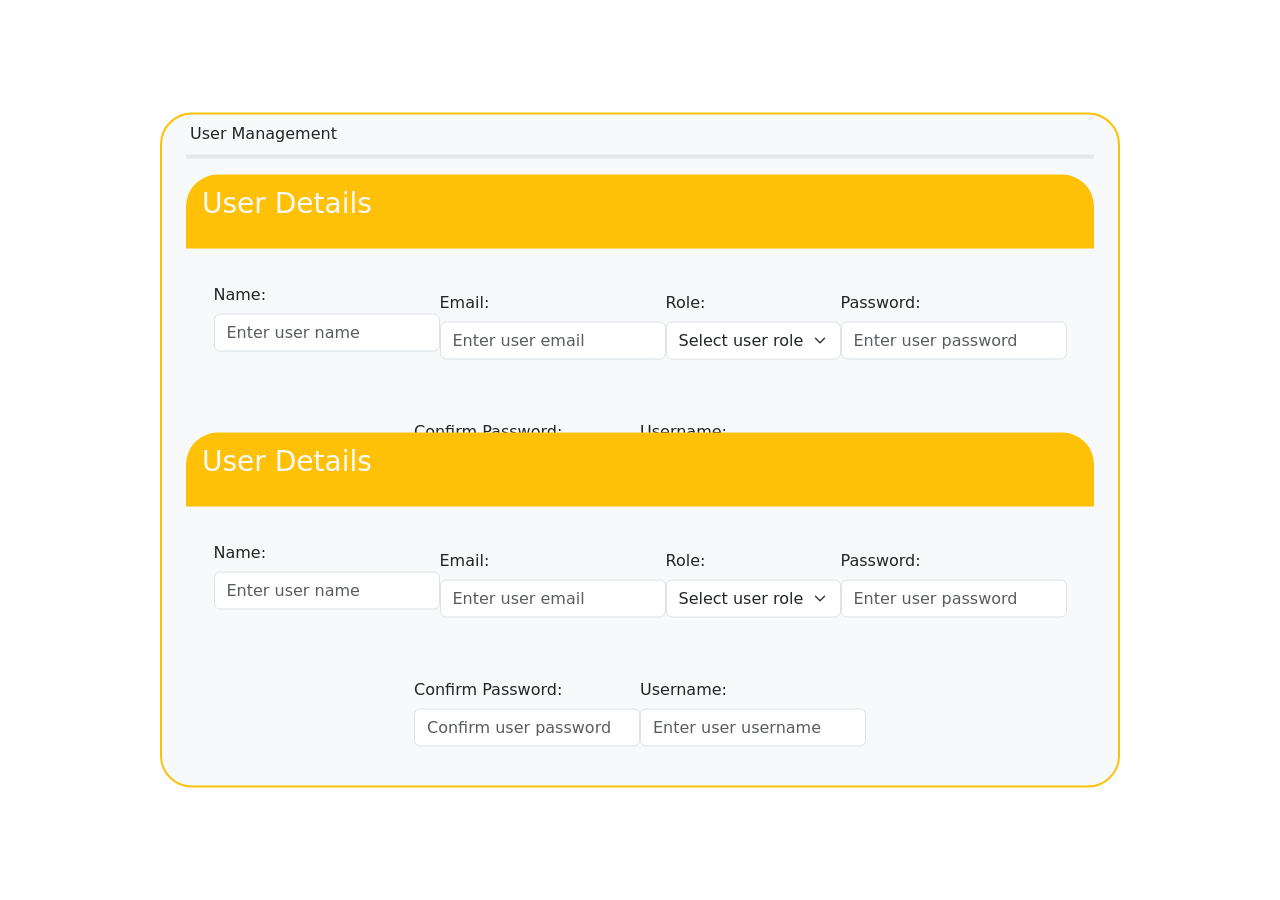
==== h.html @ 58d08305 "bootstrap" ====
<!doctype html>
<html lang="en">

<head>
  <meta charset="utf-8">
  <meta name="viewport" content="width=device-width, initial-scale=1">
  <title>POS System</title>
  <link href="https://cdn.jsdelivr.net/npm/bootstrap@5.3.8/dist/css/bootstrap.min.css" rel="stylesheet"
    integrity="sha384-sRIl4kxILFvY47J16cr9ZwB07vP4J8+LH7qKQnuqkuIAvNWLzeN8tE5YBujZqJLB" crossorigin="anonymous">
</head>

<body>
  <div class="user-page d-flex justify-content-center align-items-center h-100vh">
    <div class="bg-light d-flex  flex-column position-absolute 
        top-50 start-50 translate-middle rounded-5 border border-2 border-warning p-4"
      style="height: 75vh; width: 75vw; transform: translateY(-50%); overflow-y: scroll;">
      <h1 class="user-pop-up-title col-form-label position-absolute top-0 ms-1">User Management</h1>
      <hr class="w-100 border border-2 border-dark-subtle">
      <div class="user-details w-100">
        <div
          class="user-details-header text-light bg-warning rounded-top-5 pt-2 pb-2 d-flex justify-content-lg-start justify-content-center">
          <p class="fs-3 ms-3">User Details</p>
        </div>
        <div class="user-details-body d-flex flex-column align-items-center justify-content-center h-100">
          <div class="user-details-body-content d-flex flex-wrap flex-fill align-items-center justify-content-center h-100">
            <div class="user-detail-box user-name-box">
              <label for="user-name" class="col-form-label">Name:</label>
              <input type="text" class="form-control" id="user-name" placeholder="Enter user name">
            </div>
            <div class="user-detail-box user-email-box mt-3">
              <label for="user-email" class="col-form-label">Email:</label>
              <input type="email" class="form-control" id="user-email" placeholder="Enter user email">
            </div>
            <div class="user-detail-box user-role-box mt-3">
              <label for="user-role" class="col-form-label">Role:</label>
              <select class="form-select" id="user-role">
                <option value="" disabled selected>Select user role</option>
                <option value="admin">Admin</option>
                <option value="cashier">Cashier</option>
                <option value="manager">Manager</option>
              </select>
            </div>
            <div class="user-detail-box user-password-box mt-3">
              <label for="user-password" class="col-form-label">Password:</label>
              <input type="password" class="form-control" id="user-password" placeholder="Enter user password">
            </div>
            <div class="user-detail-box user-confirm-password-box mt-3">
              <label for="user-confirm-password" class="col-form-label">Confirm Password:</label>
              <input type="password" class="form-control" id="user-confirm-password"
                placeholder="Confirm user password">
            </div>
            <div class="user-detail-box user-username-box mt-3">
              <label for="user-username" class="col-form-label">Username:</label>
              <input type="text" class="form-control" id="user-username" placeholder="Enter user username">
            </div>
          </div>
        </div>

      </div>
      <div class="user-details w-100">
        <div
          class="user-details-header text-light bg-warning rounded-top-5 pt-2 pb-2 d-flex justify-content-lg-start justify-content-center">
          <p class="fs-3 ms-3">User Details</p>
        </div>
        <div class="user-details-body d-flex flex-column align-items-center justify-content-center h-100">
          <div class="user-details-body-content d-flex flex-wrap flex-fill align-items-center justify-content-center h-100">
            <div class="user-detail-box user-name-box">
              <label for="user-name" class="col-form-label">Name:</label>
              <input type="text" class="form-control" id="user-name" placeholder="Enter user name">
            </div>
            <div class="user-detail-box user-email-box mt-3">
              <label for="user-email" class="col-form-label">Email:</label>
              <input type="email" class="form-control" id="user-email" placeholder="Enter user email">
            </div>
            <div class="user-detail-box user-role-box mt-3">
              <label for="user-role" class="col-form-label">Role:</label>
              <select class="form-select" id="user-role">
                <option value="" disabled selected>Select user role</option>
                <option value="admin">Admin</option>
                <option value="cashier">Cashier</option>
                <option value="manager">Manager</option>
              </select>
            </div>
            <div class="user-detail-box user-password-box mt-3">
              <label for="user-password" class="col-form-label">Password:</label>
              <input type="password" class="form-control" id="user-password" placeholder="Enter user password">
            </div>
            <div class="user-detail-box user-confirm-password-box mt-3">
              <label for="user-confirm-password" class="col-form-label">Confirm Password:</label>
              <input type="password" class="form-control" id="user-confirm-password"
                placeholder="Confirm user password">
            </div>
            <div class="user-detail-box user-username-box mt-3">
              <label for="user-username" class="col-form-label">Username:</label>
              <input type="text" class="form-control" id="user-username" placeholder="Enter user username">
            </div>
          </div>
        </div>

      </div>
    </div>
  </div>
    <script src="https://cdn.jsdelivr.net/npm/bootstrap@5.3.8/dist/js/bootstrap.bundle.min.js"
      integrity="sha384-FKyoEForCGlyvwx9Hj09JcYn3nv7wiPVlz7YYwJrWVcXK/BmnVDxM+D2scQbITxI"
      crossorigin="anonymous"></script>
</body>

</html>
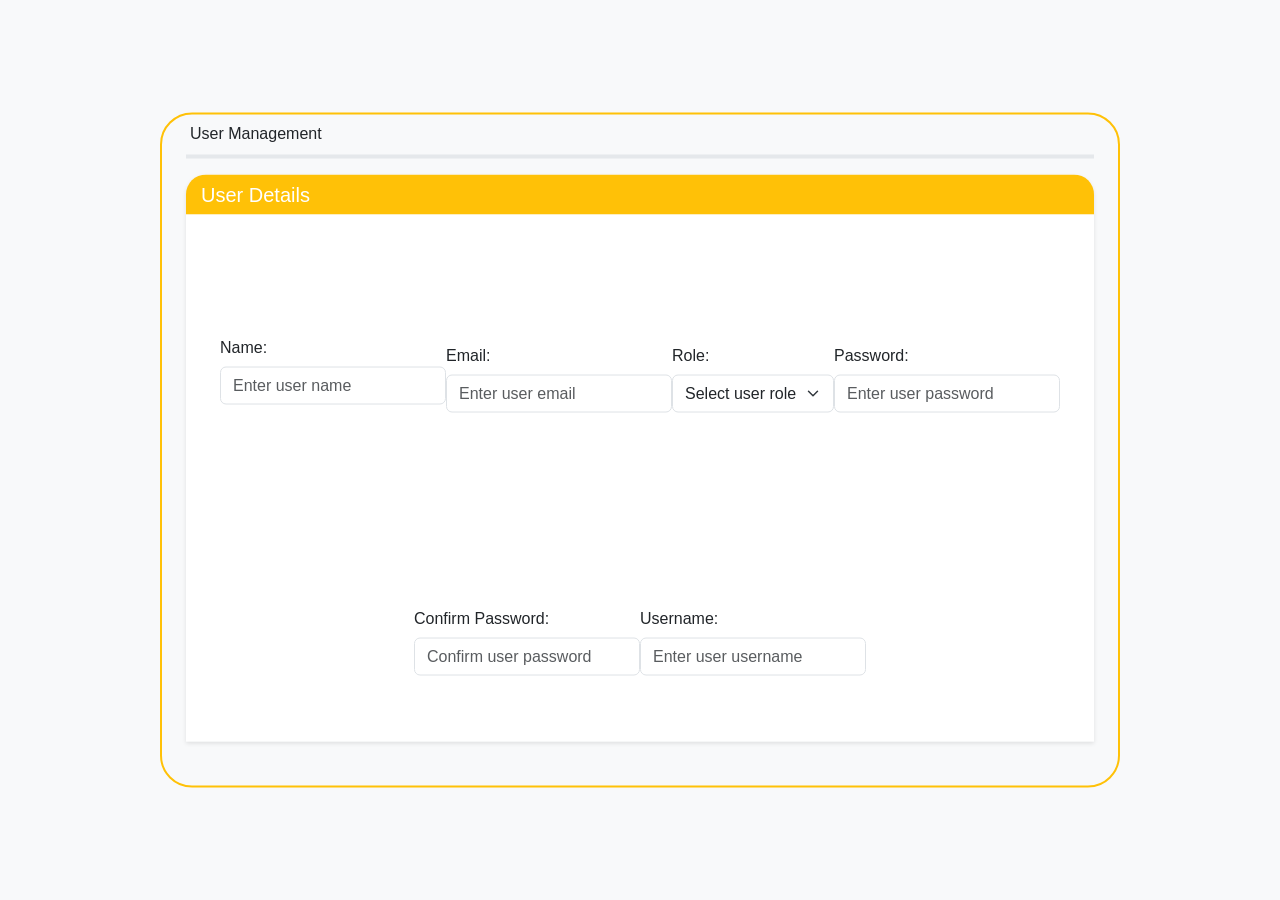
==== commit 8e7174bf: "user manage" ====
--- a/h.html
+++ b/h.html
@@ -7,6 +7,7 @@
   <title>POS System</title>
   <link href="https://cdn.jsdelivr.net/npm/bootstrap@5.3.8/dist/css/bootstrap.min.css" rel="stylesheet"
     integrity="sha384-sRIl4kxILFvY47J16cr9ZwB07vP4J8+LH7qKQnuqkuIAvNWLzeN8tE5YBujZqJLB" crossorigin="anonymous">
+  <link rel="stylesheet" href="style.css">
 </head>
 
 <body>
@@ -18,49 +19,8 @@
       <hr class="w-100 border border-2 border-dark-subtle">
       <div class="user-details w-100">
         <div
-          class="user-details-header text-light bg-warning rounded-top-5 pt-2 pb-2 d-flex justify-content-lg-start justify-content-center">
-          <p class="fs-3 ms-3">User Details</p>
-        </div>
-        <div class="user-details-body d-flex flex-column align-items-center justify-content-center h-100">
-          <div class="user-details-body-content d-flex flex-wrap flex-fill align-items-center justify-content-center h-100">
-            <div class="user-detail-box user-name-box">
-              <label for="user-name" class="col-form-label">Name:</label>
-              <input type="text" class="form-control" id="user-name" placeholder="Enter user name">
-            </div>
-            <div class="user-detail-box user-email-box mt-3">
-              <label for="user-email" class="col-form-label">Email:</label>
-              <input type="email" class="form-control" id="user-email" placeholder="Enter user email">
-            </div>
-            <div class="user-detail-box user-role-box mt-3">
-              <label for="user-role" class="col-form-label">Role:</label>
-              <select class="form-select" id="user-role">
-                <option value="" disabled selected>Select user role</option>
-                <option value="admin">Admin</option>
-                <option value="cashier">Cashier</option>
-                <option value="manager">Manager</option>
-              </select>
-            </div>
-            <div class="user-detail-box user-password-box mt-3">
-              <label for="user-password" class="col-form-label">Password:</label>
-              <input type="password" class="form-control" id="user-password" placeholder="Enter user password">
-            </div>
-            <div class="user-detail-box user-confirm-password-box mt-3">
-              <label for="user-confirm-password" class="col-form-label">Confirm Password:</label>
-              <input type="password" class="form-control" id="user-confirm-password"
-                placeholder="Confirm user password">
-            </div>
-            <div class="user-detail-box user-username-box mt-3">
-              <label for="user-username" class="col-form-label">Username:</label>
-              <input type="text" class="form-control" id="user-username" placeholder="Enter user username">
-            </div>
-          </div>
-        </div>
-
-      </div>
-      <div class="user-details w-100">
-        <div
-          class="user-details-header text-light bg-warning rounded-top-5 pt-2 pb-2 d-flex justify-content-lg-start justify-content-center">
-          <p class="fs-3 ms-3">User Details</p>
+          class="user-details-header">
+          <p >User Details</p>
         </div>
         <div class="user-details-body d-flex flex-column align-items-center justify-content-center h-100">
           <div class="user-details-body-content d-flex flex-wrap flex-fill align-items-center justify-content-center h-100">
--- a/style.css
+++ b/style.css
@@ -0,0 +1,44 @@
+*{
+    margin: 0;
+    padding: 0;
+    box-sizing: border-box;
+}
+
+body{
+    background-color: #f8f9fa;
+    font-family: Arial, sans-serif;
+}
+
+.user-details{
+    overflow: hidden;
+    background-color: transparent;
+    box-shadow: 0 2px 4px rgba(0, 0, 0, 0.1);
+    margin-bottom: 20px;
+    border-radius: 20px 20px 0 0;
+    height: 100%;
+}
+
+.user-details-header{
+    display: flex;
+    justify-content: left;
+    align-items: center;
+    background-color: #ffc107;
+    color: white;
+    width: 100%;
+
+    height: 40px;
+}
+
+.user-details-header p{
+    margin: 0;
+    margin-left: 15px;
+
+    font-size: 20px;
+}
+.user-details-body{
+    background-color: white;
+    width: 100%;
+    height: 100%;
+    padding: 20px;
+
+}
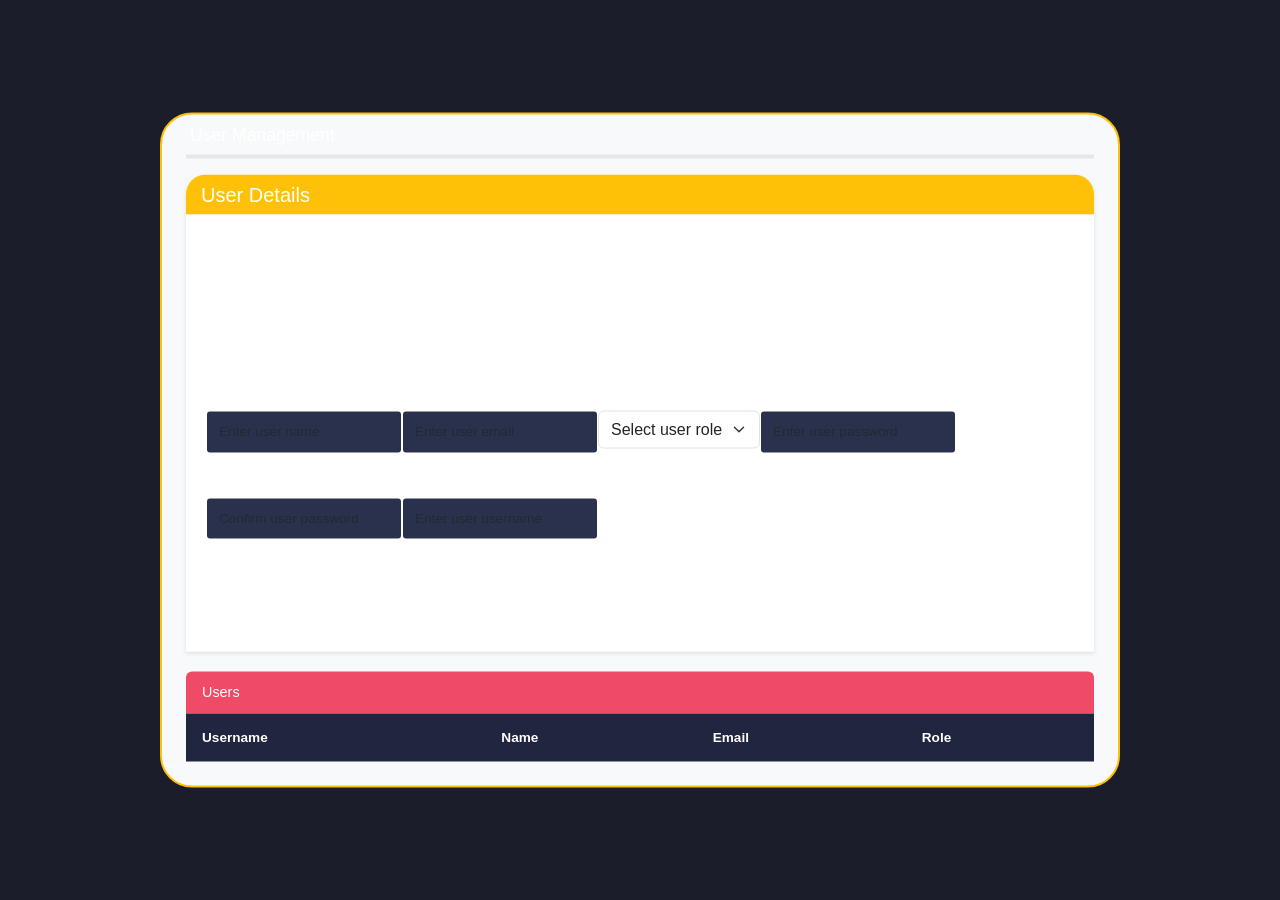
==== commit be5702d8: "user" ====
--- a/h.html
+++ b/h.html
@@ -8,6 +8,7 @@
   <link href="https://cdn.jsdelivr.net/npm/bootstrap@5.3.8/dist/css/bootstrap.min.css" rel="stylesheet"
     integrity="sha384-sRIl4kxILFvY47J16cr9ZwB07vP4J8+LH7qKQnuqkuIAvNWLzeN8tE5YBujZqJLB" crossorigin="anonymous">
   <link rel="stylesheet" href="style.css">
+  <link rel="stylesheet" href="css/style.css">
 </head>
 
 <body>
@@ -15,25 +16,25 @@
     <div class="bg-light d-flex  flex-column position-absolute 
         top-50 start-50 translate-middle rounded-5 border border-2 border-warning p-4"
       style="height: 75vh; width: 75vw; transform: translateY(-50%); overflow-y: scroll;">
-      <h1 class="user-pop-up-title col-form-label position-absolute top-0 ms-1">User Management</h1>
+      <h1 class="page-title user-pop-up-title col-form-label position-absolute top-0 ms-1">User Management</h1>
       <hr class="w-100 border border-2 border-dark-subtle">
       <div class="user-details w-100">
-        <div
-          class="user-details-header">
-          <p >User Details</p>
+        <div class="user-details-header">
+          <p>User Details</p>
         </div>
-        <div class="user-details-body d-flex flex-column align-items-center justify-content-center h-100">
-          <div class="user-details-body-content d-flex flex-wrap flex-fill align-items-center justify-content-center h-100">
-            <div class="user-detail-box user-name-box">
-              <label for="user-name" class="col-form-label">Name:</label>
+        <div class="user-details-body d-flex flex-column align-items-center justify-content-center ">
+          <div
+            class="user-details-body-content d-flex flex-wrap ">
+            <div class="input-box">
+              <label for="input-field-labels" class="col-form-label">Name:</label>
               <input type="text" class="form-control" id="user-name" placeholder="Enter user name">
             </div>
-            <div class="user-detail-box user-email-box mt-3">
-              <label for="user-email" class="col-form-label">Email:</label>
+            <div class="input-box">
+              <label for="input-field-labels" class="col-form-label">Email:</label>
               <input type="email" class="form-control" id="user-email" placeholder="Enter user email">
             </div>
-            <div class="user-detail-box user-role-box mt-3">
-              <label for="user-role" class="col-form-label">Role:</label>
+            <div class="input-box">
+              <label for="input-field-labels" class="col-form-label">Role:</label>
               <select class="form-select" id="user-role">
                 <option value="" disabled selected>Select user role</option>
                 <option value="admin">Admin</option>
@@ -41,28 +42,42 @@
                 <option value="manager">Manager</option>
               </select>
             </div>
-            <div class="user-detail-box user-password-box mt-3">
-              <label for="user-password" class="col-form-label">Password:</label>
+            <div class="input-box">
+              <label for="input-field-labels" class="col-form-label">Password:</label>
               <input type="password" class="form-control" id="user-password" placeholder="Enter user password">
             </div>
-            <div class="user-detail-box user-confirm-password-box mt-3">
-              <label for="user-confirm-password" class="col-form-label">Confirm Password:</label>
+            <div class="input-box">
+              <label for="input-field-labels" class="col-form-label">Confirm Password:</label>
               <input type="password" class="form-control" id="user-confirm-password"
                 placeholder="Confirm user password">
             </div>
-            <div class="user-detail-box user-username-box mt-3">
-              <label for="user-username" class="col-form-label">Username:</label>
+            <div class="input-box">
+              <label for="input-field-labels" class="col-form-label">Username:</label>
               <input type="text" class="form-control" id="user-username" placeholder="Enter user username">
             </div>
           </div>
         </div>
-
+      </div>
+      <div class="table-container">
+        <h3 class="table-header">Users</h3>
+        <table>
+          <thead>
+            <tr>
+              <th>Username</th>
+              <th>Name</th>
+              <th>Email</th>
+              <th>Role</th>
+            </tr>
+          </thead>
+          <tbody id="user-table-body">
+          </tbody>
+        </table>
       </div>
     </div>
   </div>
-    <script src="https://cdn.jsdelivr.net/npm/bootstrap@5.3.8/dist/js/bootstrap.bundle.min.js"
-      integrity="sha384-FKyoEForCGlyvwx9Hj09JcYn3nv7wiPVlz7YYwJrWVcXK/BmnVDxM+D2scQbITxI"
-      crossorigin="anonymous"></script>
+  <script src="https://cdn.jsdelivr.net/npm/bootstrap@5.3.8/dist/js/bootstrap.bundle.min.js"
+    integrity="sha384-FKyoEForCGlyvwx9Hj09JcYn3nv7wiPVlz7YYwJrWVcXK/BmnVDxM+D2scQbITxI"
+    crossorigin="anonymous"></script>
 </body>
 
 </html>
--- a/css/style.css
+++ b/css/style.css
@@ -0,0 +1,913 @@
+/* =========================================================
+   1. BASE VARIABLES & RESETS
+   ========================================================= */
+:root {
+    --bg-main: #1c1d2b;       /* Dark background */
+    --bg-card: #20263f;       /* Slightly lighter blue for cards */
+    --accent: #f04b66;        /* Pinkish red accent */
+    --text-main: #ffffff;     /* Primary text */
+    --text-muted: #a1a1aa;    /* Secondary/Muted text */
+    --header-bg: #1c1d2b;     /* Header background */
+    /* --input-bg: #162b4d;      Deep blue for input fields */
+    --input-bg: #2a314d;
+
+    --btn-blue: #3498db;      /* Add to cart blue */
+    --btn-green: #2ecc71;     /* Purchase green */
+    --btn-orange: #ffab24;    /* Reset / Subtotal orange */
+}
+
+body.light-mode {
+    --bg-main: #eef3ff;
+    --bg-card: #ffffff;
+    --accent: #d84c6f;
+    --newAccent: #FF8C00;
+    --newAccent2: #FFD54F;
+
+    --text-main: #1d2333;
+    --text-muted: #55607a;
+    --header-bg: #ffffff;
+    --input-bg: #e8efff;
+    --btn-blue: #2f78d9;
+    --btn-green: #2f9f66;
+    --btn-orange: #db8c13;
+}
+
+* {
+    margin: 0;
+    padding: 0;
+    box-sizing: border-box;
+    font-family: 'Inter', 'Segoe UI', Roboto, Helvetica, Arial, sans-serif;
+}
+
+body {
+    background-color: var(--bg-main);
+    color: var(--text-main);
+}
+
+/* =========================================================
+   2. TEMPORARY "ALL VIEWED" OVERRIDE
+   ========================================================= */
+/* Delete or comment out this block when you add JavaScript navigation */
+.content-section {
+    display: block !important;
+    min-height: 100vh !important;
+    margin-bottom: 5rem; /* Adds breathing room between sections */
+    border-bottom: 1px dashed rgba(255, 255, 255, 0.1); /* Visual separator */
+    padding-bottom: 3rem;
+}
+
+/* Normal toggle classes (Will be used by JS later) */
+.hidden {
+    display: none !important;
+}
+
+/* =========================================================
+   3. GLOBAL LAYOUT & HEADER
+   ========================================================= */
+main {
+    padding: 2rem 5%;
+}
+
+.page-title {
+    font-size: 1.1rem;
+    font-weight: 500;
+    margin-bottom: 2rem;
+    color: var(--text-main);
+}
+
+header {
+    display: flex;
+    justify-content: space-between;
+    align-items: center;
+    padding: 1rem 2rem;
+    background-color: var(--header-bg);
+    border-bottom: 2px solid var(--bg-card);
+    position: fixed;
+    top: 0;
+    left: 0;
+    width: 100%;
+    z-index: 1000;
+}
+
+.color-circle {
+    width: 20px;
+    height: 20px;
+    background-color: var(--accent);
+    border: 2px solid rgba(255, 255, 255, 0.35);
+    border-radius: 50%;
+    cursor: pointer;
+    transition: all 0.3s ease;
+}
+
+.accent-picker {
+    position: relative;
+    display: inline-flex;
+    align-items: center;
+}
+
+.accent-palette {
+    position: absolute;
+    top: calc(100% + 10px);
+    right: -6px;
+    display: grid;
+    grid-template-columns: repeat(3, 1fr);
+    gap: 8px;
+    width: 126px;
+    padding: 10px;
+    border-radius: 12px;
+    border: 1px solid rgba(255, 255, 255, 0.12);
+    background-color: var(--bg-card);
+    box-shadow: 0 14px 28px rgba(0, 0, 0, 0.35);
+    z-index: 1200;
+}
+
+.accent-swatch {
+    width: 28px;
+    height: 28px;
+    border-radius: 50%;
+    border: 2px solid transparent;
+    background-color: var(--swatch);
+    cursor: pointer;
+    transition: transform 0.2s ease, border-color 0.2s ease;
+}
+
+.accent-swatch:hover {
+    transform: scale(1.08);
+}
+
+.accent-swatch.active {
+    border-color: var(--text-main);
+    transform: scale(1.05);
+}
+
+body.light-mode .color-circle {
+    border-color: rgba(29, 35, 51, 0.28);
+}
+
+body.light-mode .accent-palette {
+    border-color: rgba(29, 35, 51, 0.12);
+}
+
+/* Red accent line under the header */
+header::after {
+    content: '';
+    position: absolute;
+    bottom: -2px;
+    left: 0;
+    width: 100%;
+    height: 1px;
+    background-color: var(--accent);
+    opacity: 0.5;
+}
+
+.logo {
+    display: flex;
+    align-items: center;
+    gap: 8px;
+    font-size: 1.25rem;
+    font-weight: 700;
+    color: var(--accent);
+    letter-spacing: 0.5px;
+}
+
+nav {
+    display: flex;
+    gap: 1.5rem;
+    align-items: center;
+}
+
+.header-actions {
+    display: flex;
+    align-items: center;
+    gap: 0.75rem;
+}
+
+.theme-toggle {
+    display: inline-flex;
+    align-items: center;
+    gap: 0.4rem;
+    border: 1px solid rgba(255, 255, 255, 0.15);
+    background-color: var(--bg-card);
+    color: var(--text-main);
+    padding: 0.4rem 0.7rem;
+    border-radius: 999px;
+    font-size: 0.8rem;
+    font-weight: 600;
+    cursor: pointer;
+    transition: all 0.2s ease;
+}
+
+.theme-toggle:hover {
+    border-color: var(--accent);
+}
+
+.theme-icon {
+    font-size: 0.9rem;
+    line-height: 1;
+}
+
+body.light-mode .theme-toggle {
+    border-color: rgba(29, 35, 51, 0.15);
+}
+
+.nav-link {
+    text-decoration: none;
+    color: var(--text-muted);
+    font-size: 0.9rem;
+    transition: all 0.2s ease;
+    padding: 6px 16px;
+    border-radius: 20px;
+}
+
+.nav-link:hover {
+    color: var(--text-main);
+}
+
+.nav-link.active {
+    background-color: var(--accent);
+    color: var(--text-main);
+}
+
+.btn-user {
+    display: flex;
+    align-items: center;
+    justify-content: center;
+    background-color: white;
+    border-radius: 50%;
+    height: 35px;
+    width: 35px;
+    cursor: pointer;
+}
+
+body.light-mode .btn-user {
+    background-color: var(--input-bg);
+}
+
+/* =========================================================
+   4. LOGIN SECTION
+   ========================================================= */
+.login-wrapper {
+    width: 100%;
+    min-height: 85vh; 
+    display: flex;
+    justify-content: center;
+    align-items: center;
+}
+
+.login-container {
+    width: 100%;
+    max-width: 420px;
+    background-color: var(--bg-card);
+    padding: 3rem 2.5rem;
+    border-radius: 12px;
+    box-shadow: 0 20px 40px rgba(0, 0, 0, 0.4), 
+                0 0 0 1px rgba(255, 255, 255, 0.05);
+    position: relative;
+    overflow: hidden;
+}
+
+.login-container::before {
+    content: '';
+    position: absolute;
+    top: 0;
+    left: 0;
+    width: 100%;
+    height: 4px;
+    background-color: var(--accent);
+}
+
+.login-header {
+    text-align: center;
+    margin-bottom: 2.5rem;
+}
+
+.logo-circle {
+    width: 60px;
+    height: 60px;
+    background-color: rgba(240, 75, 102, 0.1);
+    color: var(--accent);
+    border-radius: 50%;
+    display: flex;
+    justify-content: center;
+    align-items: center;
+    margin: 0 auto 1.2rem auto;
+}
+
+.login-header h2 {
+    color: var(--text-main);
+    font-size: 1.6rem;
+    font-weight: 600;
+    letter-spacing: 0.5px;
+    margin-bottom: 0.4rem;
+}
+
+.login-header p {
+    color: var(--text-muted);
+    font-size: 0.9rem;
+}
+
+.login-form {
+    display: flex;
+    flex-direction: column;
+    gap: 1.5rem;
+}
+
+.form-group {
+    display: flex;
+    flex-direction: column;
+    gap: 8px;
+}
+
+.form-group label {
+    color: var(--text-muted);
+    font-size: 0.85rem;
+    font-weight: 500;
+    margin-left: 2px;
+}
+
+.input-wrapper input {
+    width: 100%;
+    background-color: var(--input-bg);
+    border: 1px solid rgba(255, 255, 255, 0.1);
+    color: var(--text-main);
+    padding: 14px 16px;
+    border-radius: 8px;
+    font-size: 0.95rem;
+    outline: none;
+    transition: all 0.3s ease;
+}
+
+.input-wrapper input::placeholder {
+    color: rgba(161, 161, 170, 0.5);
+}
+
+.input-wrapper input:focus {
+    background-color: var(--bg-main);
+    border-color: var(--accent);
+    box-shadow: 0 0 0 3px rgba(240, 75, 102, 0.15);
+}
+
+.login-btn {
+    background-color: var(--accent);
+    color: white;
+    border: none;
+    padding: 14px;
+    border-radius: 8px;
+    font-size: 1rem;
+    font-weight: 600;
+    cursor: pointer;
+    margin-top: 1rem;
+    transition: all 0.2s ease;
+    box-shadow: 0 4px 12px rgba(240, 75, 102, 0.3);
+}
+
+.login-btn:hover {
+    transform: translateY(-2px);
+    box-shadow: 0 6px 16px rgba(240, 75, 102, 0.4);
+    opacity: 0.95;
+}
+
+.login-btn:active {
+    transform: translateY(0);
+}
+
+.input-field-labels {
+    color: var(--text-muted);
+    font-size: 0.8rem;
+}
+
+.search-box input {
+    background-color: var(--input-bg);
+    border: none;
+    color: var(--text-main);
+    padding: 10px 12px;
+    border-radius: 4px;
+    font-size: 0.85rem;
+    outline: none;
+}
+
+/* =========================================================
+   5. DASHBOARD SECTION
+   ========================================================= */
+.stats-grid {
+    display: grid;
+    grid-template-columns: repeat(3, 1fr);
+    gap: 1.5rem;
+    margin-bottom: 2.5rem;
+}
+
+.stat-card {
+    background-color: var(--bg-card);
+    padding: 2.5rem 1.5rem;
+    border-radius: 6px;
+    text-align: center;
+    display: flex;
+    flex-direction: column;
+    gap: 1rem;
+    box-shadow: 0 4px 6px rgba(0, 0, 0, 0.1);
+}
+
+.stat-card h3 {
+    font-size: 0.95rem;
+    font-weight: 600;
+    color: var(--text-main);
+}
+
+.stat-card p {
+    font-size: 1rem;
+    color: var(--text-muted);
+}
+
+.revenue-card {
+    border: 1px solid var(--accent);
+}
+
+/* =========================================================
+   6. GLOBAL TABLES
+   ========================================================= */
+.table-container {
+    width: 100%;
+}
+
+.table-header {
+    background-color: var(--accent);
+    color: var(--text-main);
+    padding: 12px 1rem;
+    font-size: 0.9rem;
+    font-weight: 500;
+    border-radius: 6px 6px 0 0;
+    margin: 0;
+}
+
+table {
+    width: 100%;
+    border-collapse: collapse;
+    background-color: transparent;
+}
+
+thead tr {
+    background-color: var(--bg-card);
+}
+
+th {
+    text-align: left;
+    padding: 14px 1rem;
+    font-size: 0.85rem;
+    font-weight: 600;
+    color: var(--text-main);
+}
+
+td {
+    padding: 14px 1rem;
+    font-size: 0.85rem;
+    color: var(--text-muted);
+    border-bottom: 1px solid rgba(255, 255, 255, 0.05);
+}
+
+tbody tr:hover {
+    background-color: rgba(255, 255, 255, 0.02);
+}
+
+/* =========================================================
+   7. ORDERS SECTION
+   ========================================================= */
+.order-main-container {
+    display: grid;
+    grid-template-columns: 1.1fr 0.9fr; 
+    gap: 2rem;
+    align-items: start;
+}
+
+.left-column, .right-column {
+    display: flex;
+    flex-direction: column;
+    gap: 2rem;
+}
+
+.form-card {
+    background-color: transparent;
+    border-radius: 6px;
+    overflow: hidden;
+}
+
+.form-card-header {
+    background-color: var(--accent);
+    padding: 12px 1rem;
+}
+
+.form-card-header h3 {
+    color: var(--text-main);
+    font-size: 0.9rem;
+    font-weight: 500;
+}
+
+.form-card-field {
+    display: grid;
+    background-color: var(--bg-card);
+    grid-template-columns: 1fr 1fr;
+    gap: 15px;
+    padding: 1.5rem;
+}
+
+.input-box, .comb-box {
+    display: flex;
+    flex-direction: column;
+    gap: 6px;
+}
+
+.input-box.full-width {
+    grid-column: span 2; 
+}
+
+/* .input-box label, .comb-box label {
+    color: var(--text-muted);
+    font-size: 0.8rem;
+} */
+
+/* .input-box input, .comb-box select {
+    background-color: var(--input-bg);
+    border: none;
+    color: var(--text-main);
+    padding: 10px 12px;
+    border-radius: 4px;
+    font-size: 0.85rem;
+    outline: none;
+    width: 100%;
+    transition: background-color 0.2s;
+} */
+
+/* Optional tweak: Add a subtle border to your inputs to make them extra crisp */
+.input-box input, .comb-box select {
+    background-color: var(--input-bg);
+    border: 1px solid rgba(255, 255, 255, 0.05); /* Adds a tiny bit of definition */
+    color: var(--text-main);
+    padding: 10px 12px;
+    border-radius: 4px;
+    font-size: 0.85rem;
+    outline: none;
+    width: 100%;
+    transition: all 0.2s ease;
+}
+
+/* And make the focus state a tiny bit lighter */
+.input-box input:focus, .comb-box select:focus {
+    background-color: #1a1e36; 
+    border-color: var(--text-muted);
+}
+
+.summary-card {
+    background-color: var(--bg-card);
+    padding: 1.5rem;
+    border-radius: 6px;
+}
+
+.total-text {
+    font-size: 1.4rem;
+    color: var(--text-main);
+    margin-bottom: 0.25rem;
+}
+
+.subtotal-text {
+    font-size: 1.1rem;
+    color: var(--btn-orange);
+    margin-bottom: 1.5rem;
+}
+
+.paid-text {
+    font-size: 1.1rem;
+    color: var(--btn-green);
+    margin-bottom: 1.5rem;
+}
+
+.order-summary-fields {
+    display: grid;
+    grid-template-columns: 1fr 1fr;
+    gap: 15px;
+    margin-bottom: 1.5rem;
+}
+
+.summary-btns {
+    display: flex;
+    gap: 10px;
+    margin-top: 1rem;
+}
+
+.order-update-btns {
+    display: flex;
+    width: 100%;
+    height: 40px;
+    gap: 10px;
+    margin-top: 1rem;
+}
+
+.order-update-btns .btn-delete {
+    background-color: red;
+    width: 50%;
+    flex-grow: 1;
+}
+
+.order-update-btns .btn-update {
+    background-color: var(--btn-blue);
+    width: 100%;
+    flex-grow: 1;
+}
+
+/* =========================================================
+   8. GLOBAL BUTTONS
+   ========================================================= */
+.buttons {
+    font-weight: 600;
+    border: none;
+    border-radius: 4px;
+    cursor: pointer;
+    transition: opacity 0.2s ease;
+    color: var(--text-main);
+}
+
+.buttons:hover {
+    opacity: 0.85;
+}
+
+.add-to-cart-btn {
+    background-color: var(--btn-blue);
+    width: 100%;
+    padding: 12px;
+    margin-top: 1.5rem;
+    font-size: 0.9rem;
+}
+
+.btn-remove {
+    background-color: var(--accent);
+    color: white;
+    border: none;
+    padding: 6px 12px;
+    border-radius: 4px;
+    font-size: 0.8rem;
+    cursor: pointer;
+}
+
+.btn-reset { background-color: var(--btn-orange); padding: 10px 20px; }
+.btn-purchase { background-color: var(--btn-green); padding: 10px 20px; flex-grow: 1; }
+.btn-save { background-color: var(--btn-green); }
+.btn-update { background-color: var(--btn-blue); }
+
+.btn-delete {
+    background-color: var(--accent);
+    color: white;
+    border: none;
+    padding: 6px 16px;
+    border-radius: 4px;
+    font-size: 0.8rem;
+    font-weight: 500;
+    cursor: pointer;
+    transition: opacity 0.2s ease;
+}
+
+.btn-delete:hover { opacity: 0.85; }
+
+/* =========================================================
+   9. ITEMS & CUSTOMERS SECTIONS
+   ========================================================= */
+.item-main-container, .customer-main-container {
+    display: flex;
+    flex-direction: column;
+    gap: 2rem;
+}
+
+.manage-header {
+    display: flex;
+    justify-content: space-between;
+    align-items: flex-start;
+    gap: 2rem;
+}
+
+.manage-box {
+    background-color: var(--bg-card);
+    padding: 1.5rem;
+    border-radius: 6px;
+    flex: 1; 
+    max-width: 700px;
+}
+
+.form-inline {
+    display: grid;
+    grid-template-columns: 2fr 1fr 1fr; 
+    gap: 15px;
+}
+
+.form-inline input {
+    background-color: var(--input-bg);
+    border: none;
+    color: var(--text-main);
+    padding: 10px 12px;
+    border-radius: 4px;
+    font-size: 0.85rem;
+    outline: none;
+    width: 100%;
+}
+
+.form-inline input::placeholder { color: var(--text-muted); }
+.form-inline input:focus { background-color: #1a365d; }
+
+.manage-buttons {
+    display: flex;
+    justify-content: flex-end; 
+    gap: 10px;
+    margin-top: 15px;
+}
+
+.item-buttons, .customer-buttons {
+    padding: 8px 16px;
+    font-size: 0.85rem;
+    color: white;
+}
+
+.item-search-box input,
+.customer-search-box input {
+    flex: 0 0 250px; 
+}
+
+.item-search-box input,
+.customer-search-box input {
+    width: 100%;
+}
+
+.search-box input::placeholder { color: var(--text-muted); }
+.search-box input:focus { background-color: #1a365d; }
+
+/* =========================================================
+   10. HISTORY SECTION
+   ========================================================= */
+.history-main-container {
+    display: flex;
+    flex-direction: column;
+    gap: 2rem;
+}
+
+.manage-header.align-center {
+    align-items: center; 
+}
+
+.history-search-box {
+    display: flex;
+    gap: 15px;
+    width: 100%;
+    margin-left: 50px;
+}
+
+.history-buttons {
+    padding: 10px 24px;
+    font-size: 0.9rem;
+    color: white;
+}
+
+.history-search-box input {
+    flex: 1;
+}
+
+.search-by-date {
+    display: flex;
+    gap: 10px;
+    align-items: center;
+    flex: 1;
+}
+
+.search-by-date label {
+    width: 80px;
+}
+
+/* ========================================================
+11.  Footer
+   ======================================================== */
+
+   .system-footer {
+    bottom: 0;
+    left: 0;
+    width: 100%;
+    height: 30px; /* Very slim */
+    background-color: var(--bg-card);
+    border-top: 1px solid rgba(255, 255, 255, 0.05);
+    display: flex;
+    justify-content: space-between;
+    align-items: center;
+    padding: 0 1.5rem;
+    font-size: 0.75rem;
+    color: var(--text-muted);
+    z-index: 2000;
+}
+
+.footer-left { display: flex; align-items: center; gap: 8px; }
+
+/* Status light effect */
+.status-indicator.online {
+    width: 8px;
+    height: 8px;
+    background-color: var(--btn-green);
+    border-radius: 50%;
+    box-shadow: 0 0 8px var(--btn-green);
+}
+
+.footer-right strong {
+    color: var(--accent);
+}
+
+.footer-center strong {
+    color: var(--text-main);
+    font-weight: 600;
+    letter-spacing: 0.5px;
+}
+
+/* Optional: Add a subtle hover effect to your name */
+.footer-center strong:hover {
+    color: var(--accent);
+    cursor: default;
+}
+
+/* =========================================================
+   12. LIGHT MODE COLOR ACCENTS
+   ========================================================= */
+body.light-mode {
+    background-color: var(--bg-main);
+}
+
+/* body.light-mode header {
+    box-shadow: 0 10px 24px rgba(55, 93, 173, 0.08);
+} */
+
+/* body.light-mode .content-section {
+    border-bottom: 1px dashed rgba(80, 109, 170, 0.22);
+} */
+
+body.light-mode .login-container,
+body.light-mode .stat-card,
+body.light-mode .summary-card,
+body.light-mode .manage-box,
+body.light-mode thead tr,
+body.light-mode .system-footer {
+    box-shadow: 0 8px 24px rgba(53, 87, 156, 0.08);
+}
+
+body.light-mode .stat-card {
+    border: 1px solid #d9e4ff;
+    background: linear-gradient(165deg, #ffffff 0%, #f5f8ff 100%);
+}
+
+body.light-mode .stat-card:nth-child(1) {
+    border-top: 3px solid #2f78d9;
+}
+
+body.light-mode .stat-card:nth-child(2) {
+    border-top: 3px solid #2f9f66;
+}
+
+body.light-mode .stat-card:nth-child(3) {
+    border-top: 3px solid #db8c13;
+}
+
+body.light-mode .table-header,
+body.light-mode .form-card-header {
+    background: var(--accent);
+    color: #ffffff;
+}
+
+body.light-mode .card-header-text{
+    color: #ffffff;
+}
+
+body.light-mode .order-buttons {
+    color: #ffffff;
+}
+
+body.light-mode .nav-link.active{
+    background-color: var(--accent);
+    color: #ffffff;
+}
+
+body.light-mode thead tr {
+    background-color: #f4f8ff;
+}
+
+body.light-mode td {
+    border-bottom: 1px solid #e1e9fb;
+}
+
+body.light-mode tbody tr:hover {
+    background-color: #eaf1ff;
+}
+
+body.light-mode .input-wrapper input,
+body.light-mode .input-box input,
+body.light-mode .comb-box select,
+body.light-mode .form-inline input,
+body.light-mode .search-box input {
+    border: 1px solid #d3dffb;
+}
+
+body.light-mode .input-wrapper input:focus,
+body.light-mode .input-box input:focus,
+body.light-mode .comb-box select:focus,
+body.light-mode .form-inline input:focus,
+body.light-mode .search-box input:focus {
+    border-color: #2f78d9;
+    background-color: #f8fbff;
+}
